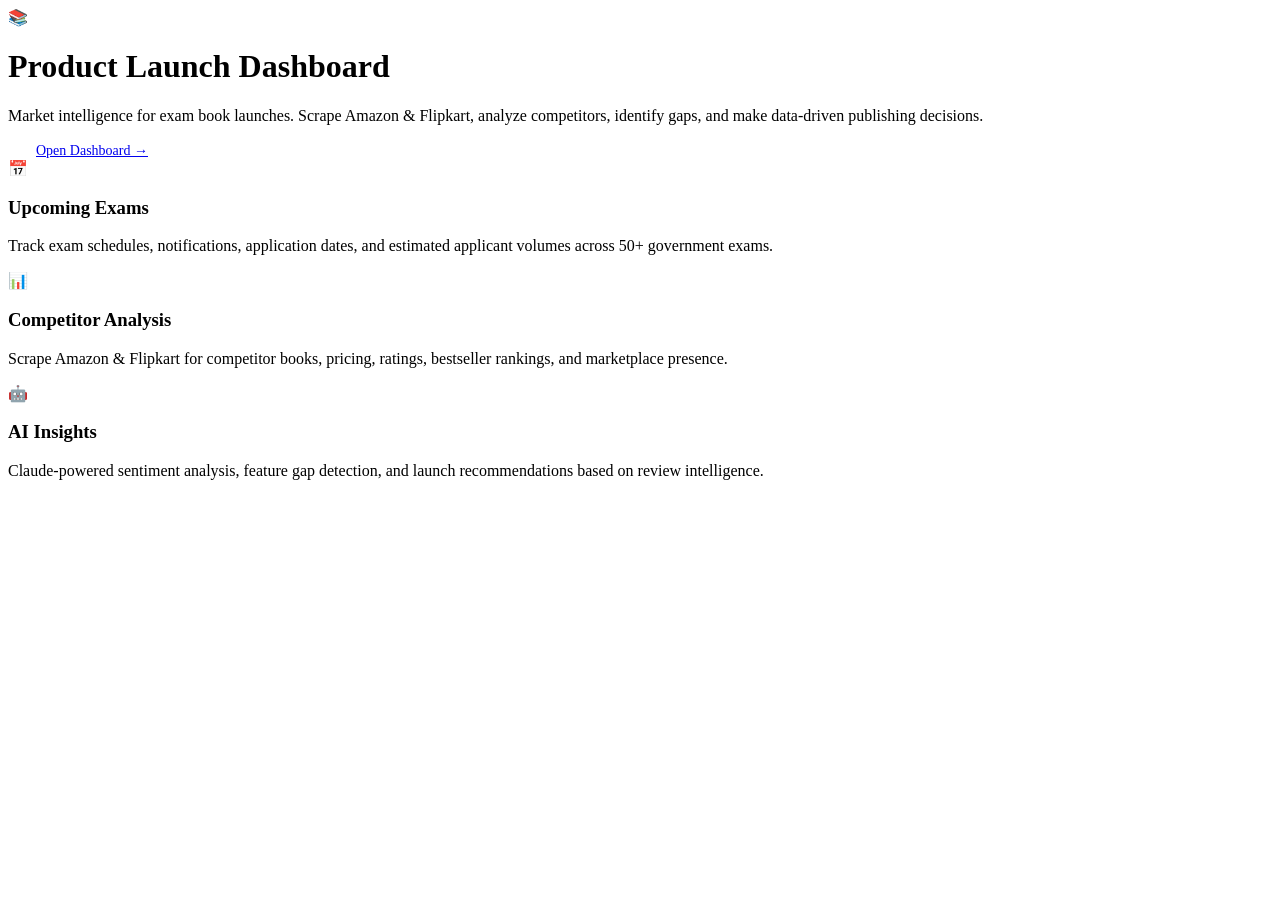
==== frontend/index.html @ 49eba008 "feat(phase-1): foundation & backend - FastAPI backend with SQLite database (6 tables) - CRUD operati" ====
<!DOCTYPE html>
<html lang="en">
<head>
    <meta charset="UTF-8">
    <meta name="viewport" content="width=device-width, initial-scale=1.0">
    <title>Product Launch Dashboard — Testbook</title>
    <meta name="description" content="Exam Book Market Intelligence & Launch Analysis Dashboard for Testbook">
    <link rel="stylesheet" href="/static/css/styles.css">
    <style>
        .landing-cta { margin-top: 8px; }
    </style>
</head>
<body>
    <div class="landing-container">
        <div class="landing-hero">
            <div class="landing-logo">📚</div>
            <h1>Product Launch Dashboard</h1>
            <p>Market intelligence for exam book launches. Scrape Amazon & Flipkart, analyze competitors, identify gaps, and make data-driven publishing decisions.</p>
            <a href="/dashboard" class="btn btn-primary" style="padding: 12px 28px; font-size: 14px; border-radius: 10px;">
                Open Dashboard →
            </a>
        </div>

        <div class="landing-features">
            <div class="landing-feature">
                <div class="landing-feature-icon">📅</div>
                <h3>Upcoming Exams</h3>
                <p>Track exam schedules, notifications, application dates, and estimated applicant volumes across 50+ government exams.</p>
            </div>
            <div class="landing-feature">
                <div class="landing-feature-icon">📊</div>
                <h3>Competitor Analysis</h3>
                <p>Scrape Amazon & Flipkart for competitor books, pricing, ratings, bestseller rankings, and marketplace presence.</p>
            </div>
            <div class="landing-feature">
                <div class="landing-feature-icon">🤖</div>
                <h3>AI Insights</h3>
                <p>Claude-powered sentiment analysis, feature gap detection, and launch recommendations based on review intelligence.</p>
            </div>
        </div>
    </div>
</body>
</html>
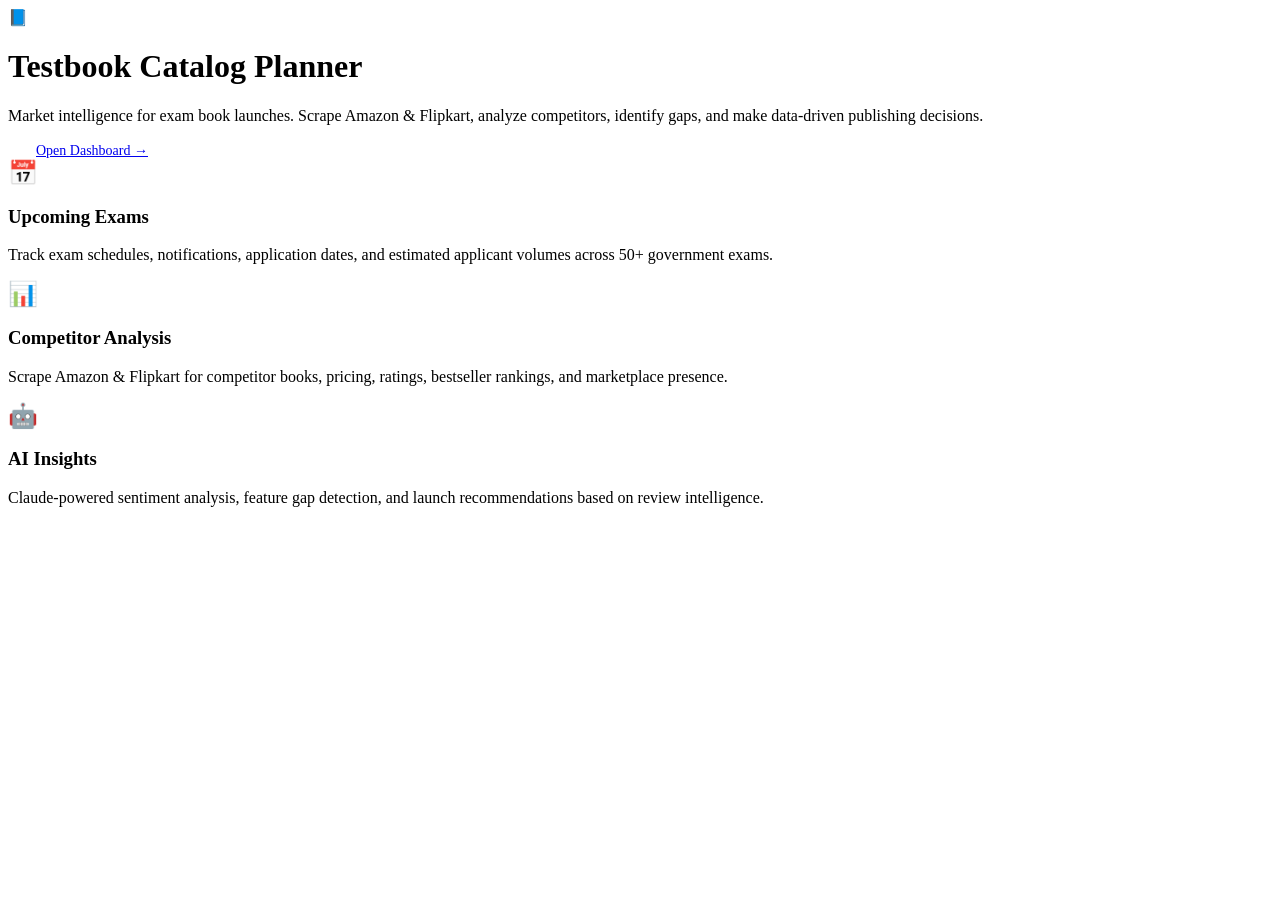
==== commit 8db3bb1a: "feat: rebuild frontend to match Stitch UI designs - Top navbar layout replacing sidebar - 4 analysis" ====
--- a/frontend/index.html
+++ b/frontend/index.html
@@ -1,43 +1,48 @@
 <!DOCTYPE html>
 <html lang="en">
+
 <head>
     <meta charset="UTF-8">
     <meta name="viewport" content="width=device-width, initial-scale=1.0">
-    <title>Product Launch Dashboard — Testbook</title>
+    <title>Testbook Catalog Planner</title>
     <meta name="description" content="Exam Book Market Intelligence & Launch Analysis Dashboard for Testbook">
     <link rel="stylesheet" href="/static/css/styles.css">
-    <style>
-        .landing-cta { margin-top: 8px; }
-    </style>
 </head>
+
 <body>
     <div class="landing-container">
         <div class="landing-hero">
-            <div class="landing-logo">📚</div>
-            <h1>Product Launch Dashboard</h1>
-            <p>Market intelligence for exam book launches. Scrape Amazon & Flipkart, analyze competitors, identify gaps, and make data-driven publishing decisions.</p>
-            <a href="/dashboard" class="btn btn-primary" style="padding: 12px 28px; font-size: 14px; border-radius: 10px;">
+            <div class="landing-logo">📘</div>
+            <h1>Testbook Catalog Planner</h1>
+            <p>Market intelligence for exam book launches. Scrape Amazon & Flipkart, analyze competitors, identify gaps,
+                and make data-driven publishing decisions.</p>
+            <a href="/dashboard" class="btn btn-primary"
+                style="padding: 12px 28px; font-size: 14px; border-radius: 10px;">
                 Open Dashboard →
             </a>
         </div>
 
         <div class="landing-features">
             <div class="landing-feature">
-                <div class="landing-feature-icon">📅</div>
+                <div style="font-size:24px; margin-bottom:10px;">📅</div>
                 <h3>Upcoming Exams</h3>
-                <p>Track exam schedules, notifications, application dates, and estimated applicant volumes across 50+ government exams.</p>
+                <p>Track exam schedules, notifications, application dates, and estimated applicant volumes across 50+
+                    government exams.</p>
             </div>
             <div class="landing-feature">
-                <div class="landing-feature-icon">📊</div>
+                <div style="font-size:24px; margin-bottom:10px;">📊</div>
                 <h3>Competitor Analysis</h3>
-                <p>Scrape Amazon & Flipkart for competitor books, pricing, ratings, bestseller rankings, and marketplace presence.</p>
+                <p>Scrape Amazon & Flipkart for competitor books, pricing, ratings, bestseller rankings, and marketplace
+                    presence.</p>
             </div>
             <div class="landing-feature">
-                <div class="landing-feature-icon">🤖</div>
+                <div style="font-size:24px; margin-bottom:10px;">🤖</div>
                 <h3>AI Insights</h3>
-                <p>Claude-powered sentiment analysis, feature gap detection, and launch recommendations based on review intelligence.</p>
+                <p>Claude-powered sentiment analysis, feature gap detection, and launch recommendations based on review
+                    intelligence.</p>
             </div>
         </div>
     </div>
 </body>
-</html>
+
+</html>
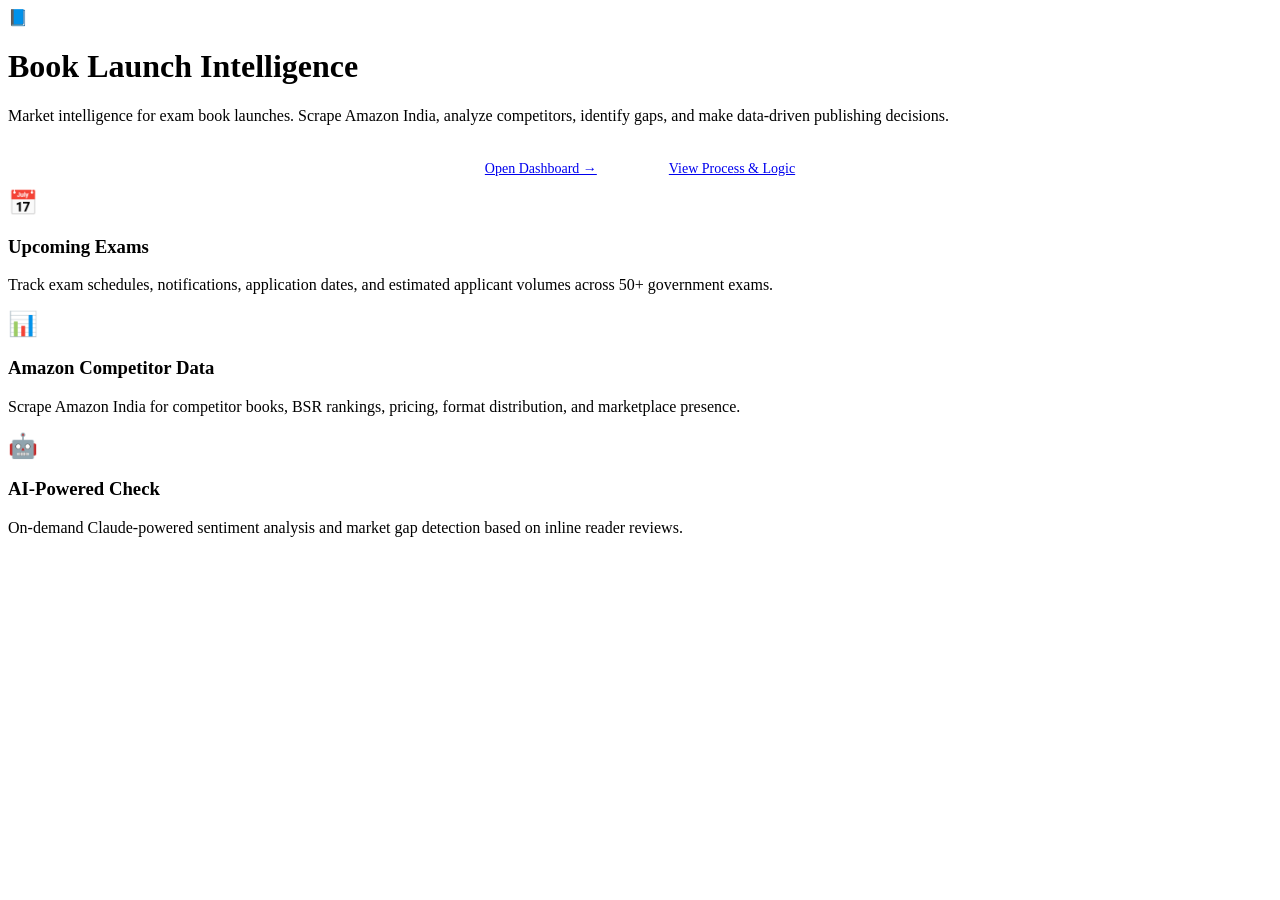
==== commit de1f08ac: "feat(dashboard): complete 3-tab redesign, inline review scraping, and AI gap analysis integration" ====
--- a/frontend/index.html
+++ b/frontend/index.html
@@ -4,22 +4,28 @@
 <head>
     <meta charset="UTF-8">
     <meta name="viewport" content="width=device-width, initial-scale=1.0">
-    <title>Testbook Catalog Planner</title>
+    <title>Book Launch Intelligence — Testbook Catalog Planner</title>
     <meta name="description" content="Exam Book Market Intelligence & Launch Analysis Dashboard for Testbook">
-    <link rel="stylesheet" href="/static/css/styles.css">
+    <link rel="stylesheet" href="/static/css/styles.css?v=20260319">
 </head>
 
 <body>
     <div class="landing-container">
         <div class="landing-hero">
             <div class="landing-logo">📘</div>
-            <h1>Testbook Catalog Planner</h1>
-            <p>Market intelligence for exam book launches. Scrape Amazon & Flipkart, analyze competitors, identify gaps,
+            <h1>Book Launch Intelligence</h1>
+            <p>Market intelligence for exam book launches. Scrape Amazon India, analyze competitors, identify gaps,
                 and make data-driven publishing decisions.</p>
-            <a href="/dashboard" class="btn btn-primary"
-                style="padding: 12px 28px; font-size: 14px; border-radius: 10px;">
-                Open Dashboard →
-            </a>
+            <div style="display: flex; gap: 16px; justify-content: center; margin-top: 24px;">
+                <a href="/dashboard" class="btn btn-primary"
+                    style="padding: 12px 28px; font-size: 14px; border-radius: 10px;">
+                    Open Dashboard →
+                </a>
+                <a href="/process" class="btn"
+                    style="padding: 12px 28px; font-size: 14px; border-radius: 10px; background: white;">
+                    View Process & Logic
+                </a>
+            </div>
         </div>
 
         <div class="landing-features">
@@ -31,18 +37,19 @@
             </div>
             <div class="landing-feature">
                 <div style="font-size:24px; margin-bottom:10px;">📊</div>
-                <h3>Competitor Analysis</h3>
-                <p>Scrape Amazon & Flipkart for competitor books, pricing, ratings, bestseller rankings, and marketplace
+                <h3>Amazon Competitor Data</h3>
+                <p>Scrape Amazon India for competitor books, BSR rankings, pricing, format distribution, and marketplace
                     presence.</p>
             </div>
             <div class="landing-feature">
                 <div style="font-size:24px; margin-bottom:10px;">🤖</div>
-                <h3>AI Insights</h3>
-                <p>Claude-powered sentiment analysis, feature gap detection, and launch recommendations based on review
-                    intelligence.</p>
+                <h3>AI-Powered Check</h3>
+                <p>On-demand Claude-powered sentiment analysis and market gap detection based on inline reader reviews.</p>
             </div>
         </div>
     </div>
+    
+    <script src="/static/js/app.js?v=20260319"></script>
 </body>
 
 </html>
